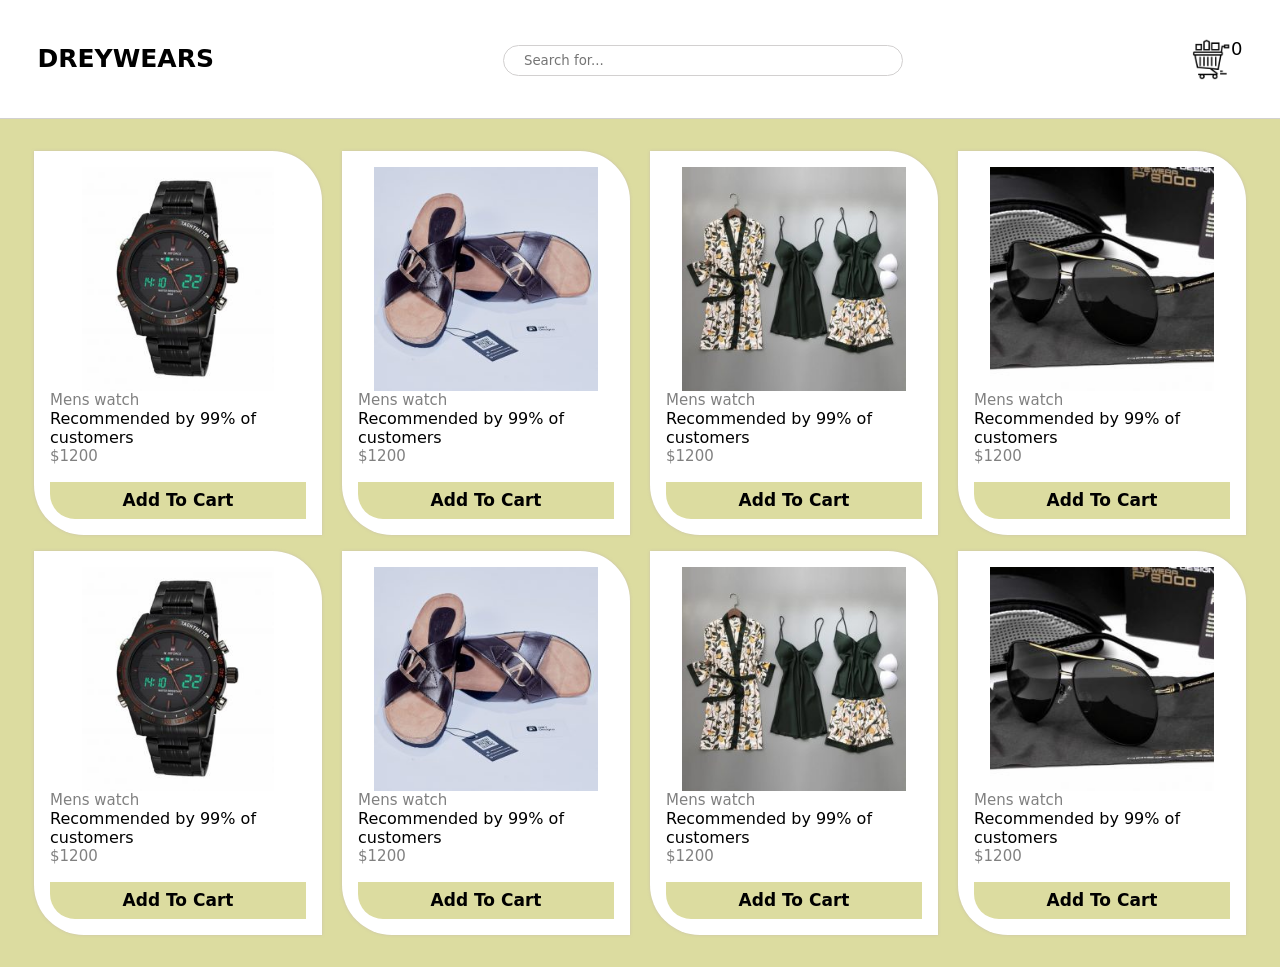
==== index.html @ 45174198 "new" ====
<!DOCTYPE html>
<html lang="en">
<head>
    <meta charset="UTF-8">
    <meta name="viewport" content="width=device-width, initial-scale=1.0">
    <title>Opivamp Store</title>
    <link rel="stylesheet" href="./style.css">
    <link rel="stylesheet" href="./all.min.css">
    <link rel="stylesheet" href="./aos.css">
</head>
<body>
    <header>
        <nav>
            <p class="logo">
                DREYWEARS
            </p>
            <div class="search-wrapper">
                <input type="text" name="input" id="input" placeholder="Search for...">
                <label for="input"><i class="fa-solid fa-magnifying-glass"></i></label>
            </div>
            <div class="cart-wrapper">
                <img src="./Images/home-icon-4 - Copy.png" alt="">
                <span id="cart-num">0</span>
            </div>
        </nav>
    </header>
    
    <div class="products"> </div>
   
    <script src="./aos.js"></script>
    <script src="./all.min.js"></script>
    <script src="./jquery.js"></script>
    <script src="./script.js"></script>
    <script>
        AOS.init({
    //   disable: 'mobile',
      duration: 1000,
      anchorPlacement: 'center-bottom'
    });
    </script>
</body>
</html>
---- style.css ----
*{
    padding: 0;
    margin: 0;
    box-sizing: border-box;
    font-family: system-ui, -apple-system, BlinkMacSystemFont, 'Segoe UI', Roboto, Oxygen, Ubuntu, Cantarell, 'Open Sans', 'Helvetica Neue', sans-serif;
}
body{
    position: relative;
}
nav{
    display: flex;
    justify-content: space-between;
    align-items: center;
    padding: 1.5em;
    border-bottom: 1px solid #d2d0d0;
    font-size: 25px;
    position: relative;
    @media (max-width:710px) {
        display: grid;
    }
    .logo{
        font-weight: 600;
    }
}
input{
    width: 25rem;
    padding: .5em 1.5em;
    border-radius: 20px;
    border:1px solid #d2d0d0;
    outline: none;
    @media (max-width:710px) {
        width: 80%;
        position: absolute;
        top: 5;
        margin: auto;
    }
}
.cart-wrapper{
    height: 1.7em;
    display: flex;
    span{
        font-size: 18px;
    }
    @media (max-width:710px) {
     position: absolute;
     top: 0;
     right: 0;
     margin-top: 1em;
    }
}
.products{    
    display: flex;
    flex-wrap: wrap;
    padding: 2em;
    gap: 1em;
    background: #dcdca0;
}
.over{
    position: absolute;
    color: black;
    text-align: center;
    display: none;
}
.product-wrapper{
    box-shadow: 0 0 3px 0 #bfb4b4a9;
    max-width: 18rem;
    min-width: 10rem;
    margin: auto;
    max-height: 45rem;
    background: white;
    padding: 1em;
    /* border-radius: 13px; */
    border-top-right-radius: 50px;
    border-bottom-left-radius: 50px;
}
.img{
    max-width: 14rem;
    max-height: 14em;
    margin-left: auto;
    margin-right: auto;
    display: block;
    @media (max-width:710px) {
        max-height: 10em;
        max-width: 10rem;
    }
}
.cart2{
    display: flex;
    justify-content: space-between;
    width: 14rem;
    align-items: center;
    height: 1.5rem;
    /* border: 1px solid; */
}
.none{
    display: none;
}
.btn{
    width: 4em;
    border-bottom-left-radius: 25px;
    border-top-right-radius: 25px;
    /* margin-top: 1rem; */
    font-size: 20px;
    height: 1.5em;
    padding: 0;
    margin-bottom: 1rem;
    background-color: #dcdca0 ;
}
.p{
    color: gray;
    font-size: 15px;
}
button{
    padding: .5em 1em ;
    width: 100%;
    border: none;
    background:#dcdca0;
    margin-top: 1em;
    font-size: 17px;
    font-weight: 600;
    /* border-radius: 5px; */
    border-bottom-left-radius: 25px;
}
table {
    width: 100%;
    border: 1px solid gold;
}
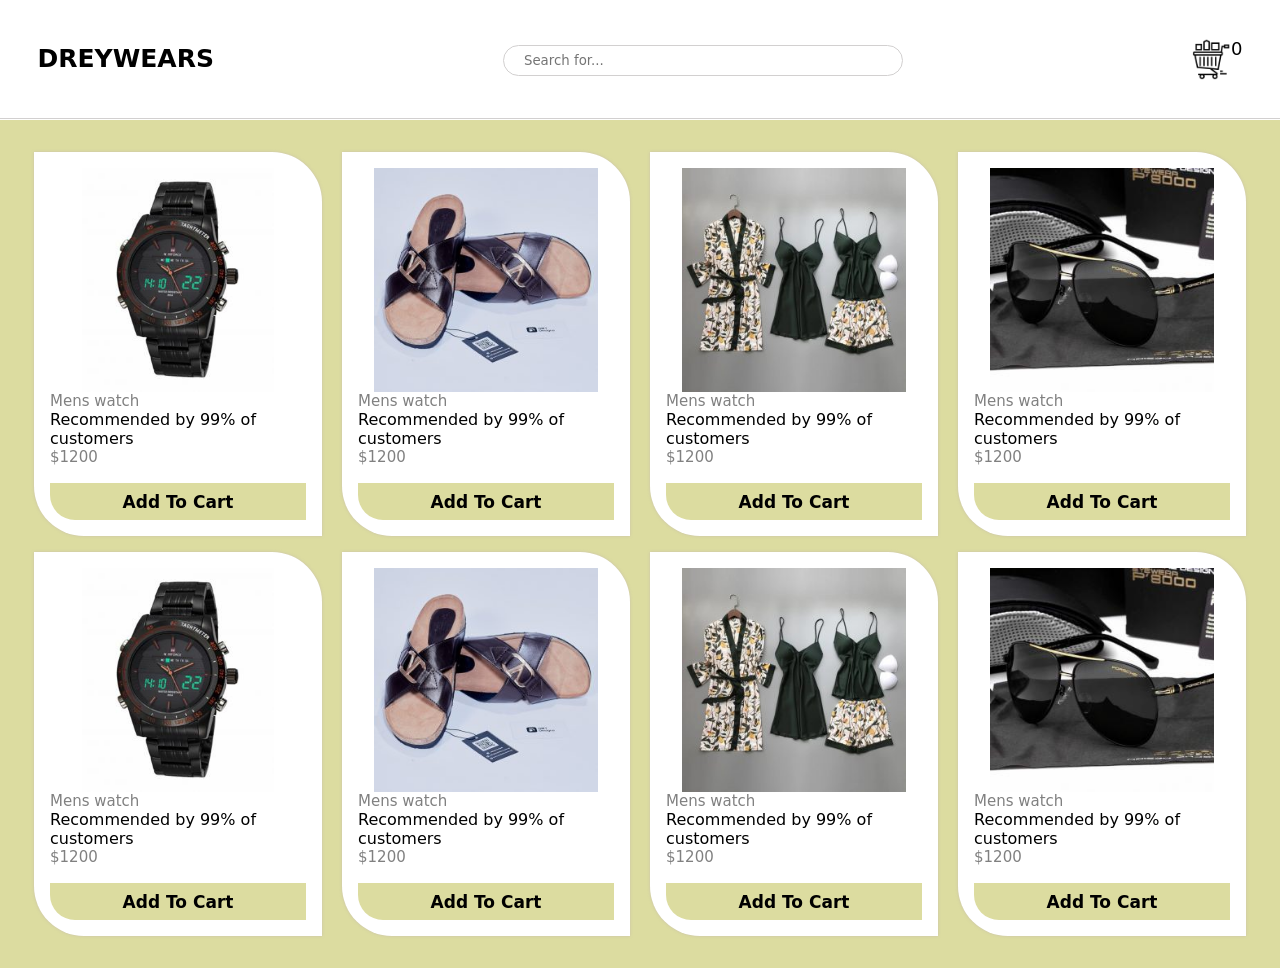
==== commit 088036d4: "new changes" ====
--- a/index.html
+++ b/index.html
@@ -1,5 +1,6 @@
 <!DOCTYPE html>
 <html lang="en">
+
 <head>
     <meta charset="UTF-8">
     <meta name="viewport" content="width=device-width, initial-scale=1.0">
@@ -8,35 +9,35 @@
     <link rel="stylesheet" href="./all.min.css">
     <link rel="stylesheet" href="./aos.css">
 </head>
+
 <body>
-    <header>
-        <nav>
-            <p class="logo">
-                DREYWEARS
-            </p>
-            <div class="search-wrapper">
-                <input type="text" name="input" id="input" placeholder="Search for...">
-                <label for="input"><i class="fa-solid fa-magnifying-glass"></i></label>
-            </div>
-            <div class="cart-wrapper">
-                <img src="./Images/home-icon-4 - Copy.png" alt="">
-                <span id="cart-num">0</span>
-            </div>
-        </nav>
-    </header>
-    
+    <nav>
+        <p class="logo">
+            DREYWEARS
+        </p>
+        <div class="search-wrapper">
+            <input type="text" name="input" id="input" placeholder="Search for...">
+            <label for="input"><i class="fa-solid fa-magnifying-glass"></i></label>
+        </div>
+        <div class="cart-wrapper">
+            <img src="./Images/home-icon-4 - Copy.png" alt="">
+            <span id="cart-num">0</span>
+        </div>
+    </nav>
+
     <div class="products"> </div>
-   
+
     <script src="./aos.js"></script>
     <script src="./all.min.js"></script>
     <script src="./jquery.js"></script>
     <script src="./script.js"></script>
     <script>
         AOS.init({
-    //   disable: 'mobile',
-      duration: 1000,
-      anchorPlacement: 'center-bottom'
-    });
+            //   disable: 'mobile',
+            duration: 1000,
+            anchorPlacement: 'center-bottom'
+        });
     </script>
 </body>
+
 </html>
--- a/style.css
+++ b/style.css
@@ -1,33 +1,46 @@
-*{
+* {
     padding: 0;
     margin: 0;
     box-sizing: border-box;
     font-family: system-ui, -apple-system, BlinkMacSystemFont, 'Segoe UI', Roboto, Oxygen, Ubuntu, Cantarell, 'Open Sans', 'Helvetica Neue', sans-serif;
 }
-body{
+
+body {
     position: relative;
+
 }
-nav{
+
+nav {
     display: flex;
     justify-content: space-between;
     align-items: center;
     padding: 1.5em;
     border-bottom: 1px solid #d2d0d0;
     font-size: 25px;
-    position: relative;
+    position: fixed;
+    top: 0;
+    left: 0;
+    width: 100%;
+    background-color: #ffff;
+    z-index: 1000;
+
+
     @media (max-width:710px) {
         display: grid;
     }
-    .logo{
+
+    .logo {
         font-weight: 600;
     }
 }
-input{
+
+input {
     width: 25rem;
     padding: .5em 1.5em;
     border-radius: 20px;
-    border:1px solid #d2d0d0;
+    border: 1px solid #d2d0d0;
     outline: none;
+
     @media (max-width:710px) {
         width: 80%;
         position: absolute;
@@ -35,33 +48,40 @@
         margin: auto;
     }
 }
-.cart-wrapper{
+
+.cart-wrapper {
     height: 1.7em;
     display: flex;
-    span{
+
+    span {
         font-size: 18px;
     }
+
     @media (max-width:710px) {
-     position: absolute;
-     top: 0;
-     right: 0;
-     margin-top: 1em;
+        position: absolute;
+        top: 0;
+        right: 0;
+        margin-top: 1em;
     }
 }
-.products{    
+
+.products {
     display: flex;
     flex-wrap: wrap;
     padding: 2em;
     gap: 1em;
     background: #dcdca0;
+    margin-top: 120px;
 }
-.over{
+
+.over {
     position: absolute;
     color: black;
     text-align: center;
     display: none;
 }
-.product-wrapper{
+
+.product-wrapper {
     box-shadow: 0 0 3px 0 #bfb4b4a9;
     max-width: 18rem;
     min-width: 10rem;
@@ -73,18 +93,21 @@
     border-top-right-radius: 50px;
     border-bottom-left-radius: 50px;
 }
-.img{
+
+.img {
     max-width: 14rem;
     max-height: 14em;
     margin-left: auto;
     margin-right: auto;
     display: block;
+
     @media (max-width:710px) {
         max-height: 10em;
         max-width: 10rem;
     }
 }
-.cart2{
+
+.cart2 {
     display: flex;
     justify-content: space-between;
     width: 14rem;
@@ -92,10 +115,12 @@
     height: 1.5rem;
     /* border: 1px solid; */
 }
-.none{
+
+.none {
     display: none;
 }
-.btn{
+
+.btn {
     width: 4em;
     border-bottom-left-radius: 25px;
     border-top-right-radius: 25px;
@@ -104,23 +129,26 @@
     height: 1.5em;
     padding: 0;
     margin-bottom: 1rem;
-    background-color: #dcdca0 ;
+    background-color: #dcdca0;
 }
-.p{
+
+.p {
     color: gray;
     font-size: 15px;
 }
-button{
-    padding: .5em 1em ;
+
+button {
+    padding: .5em 1em;
     width: 100%;
     border: none;
-    background:#dcdca0;
+    background: #dcdca0;
     margin-top: 1em;
     font-size: 17px;
     font-weight: 600;
     /* border-radius: 5px; */
     border-bottom-left-radius: 25px;
 }
+
 table {
     width: 100%;
     border: 1px solid gold;
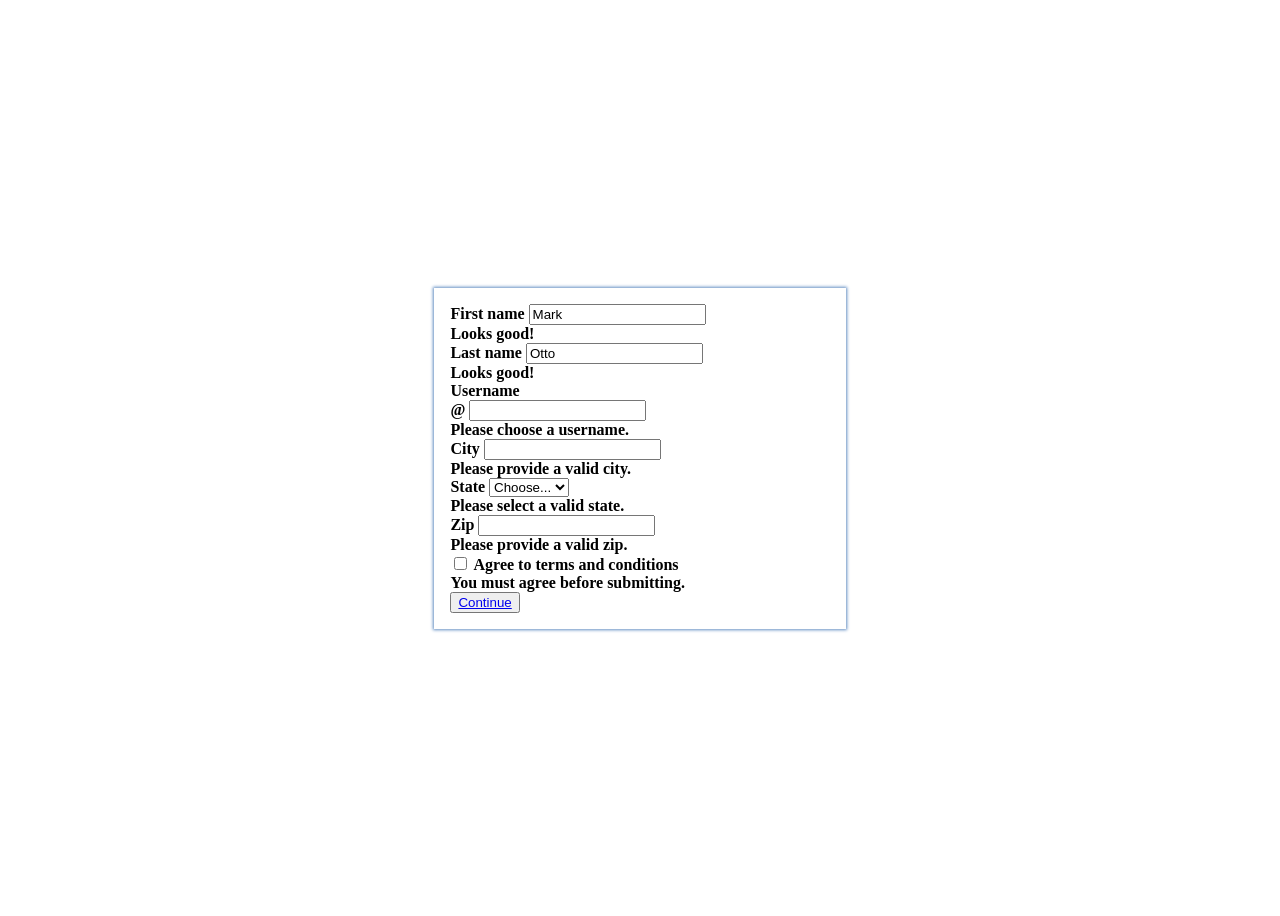
==== commit 8a064941: "re-designed the form" ====
--- a/index.html
+++ b/index.html
@@ -2,42 +2,70 @@
 <html lang="en">
 
 <head>
-    <meta charset="UTF-8">
-    <meta name="viewport" content="width=device-width, initial-scale=1.0">
-    <title>Opivamp Store</title>
-    <link rel="stylesheet" href="./style.css">
-    <link rel="stylesheet" href="./all.min.css">
-    <link rel="stylesheet" href="./aos.css">
+    <meta charset="UTF-8" />
+    <meta http-equiv="X-UA-Compatible" content="IE=edge" />
+    <meta name="viewport" content="width=device-width, initial-scale=1.0" />
+    <title>Document</title>
+    <link rel="stylesheet" href="bootstrap.min.css" />
+    <link rel="stylesheet" href="form.css">
 </head>
 
 <body>
-    <nav>
-        <p class="logo">
-            DREYWEARS
-        </p>
-        <div class="search-wrapper">
-            <input type="text" name="input" id="input" placeholder="Search for...">
-            <label for="input"><i class="fa-solid fa-magnifying-glass"></i></label>
+    <form class="row g-2 needs-validation container  m-auto" novalidate>
+        <div class="col-md-12">
+            <label for="validationCustom01" class="form-label">First name</label>
+            <input type="text" class="form-control" id="validationCustom01" value="Mark" required />
+            <div class="valid-feedback">Looks good!</div>
         </div>
-        <div class="cart-wrapper">
-            <img src="./Images/home-icon-4 - Copy.png" alt="">
-            <span id="cart-num">0</span>
+        <div class="col-md-12">
+            <label for="validationCustom02" class="form-label">Last name</label>
+            <input type="text" class="form-control" id="validationCustom02" value="Otto" required />
+            <div class="valid-feedback">Looks good!</div>
         </div>
-    </nav>
+        <div class="col-md-12">
+            <label for="validationCustomUsername" class="form-label">Username</label>
+            <div class="input-group">
+                <span class="input-group-text" id="inputGroupPrepend">@</span>
+                <input type="text" class="form-control" id="validationCustomUsername"
+                    aria-describedby="inputGroupPrepend" required />
+                <div class="invalid-feedback">Please choose a username.</div>
+            </div>
+        </div>
+        <div class="col-md-12">
+            <label for="validationCustom03" class="form-label">City</label>
+            <input type="text" class="form-control" id="validationCustom03" required />
+            <div class="invalid-feedback">Please provide a valid city.</div>
+        </div>
+        <div class="col-md-12">
+            <label for="validationCustom04" class="form-label">State</label>
+            <select class="form-select" id="validationCustom04" required>
+                <option selected disabled value="">Choose...</option>
+                <option>...</option>
+            </select>
+            <div class="invalid-feedback">Please select a valid state.</div>
+        </div>
+        <div class="col-md-12">
+            <label for="validationCustom05" class="form-label">Zip</label>
+            <input type="text" class="form-control" id="validationCustom05" required />
+            <div class="invalid-feedback">Please provide a valid zip.</div>
+        </div>
+        <div class="col-12">
+            <div class="form-check">
+                <input class="form-check-input" type="checkbox" value="" id="invalidCheck" required />
+                <label class="form-check-label" for="invalidCheck">
+                    Agree to terms and conditions
+                </label>
+                <div class="invalid-feedback">You must agree before submitting.</div>
+            </div>
+        </div>
+        <div class="col-12">
+            <button class="btn btn-primary m-auto" type="submit">
+                <a href="./home.html" class="text-white text-decoration-none">Continue</a>
+            </button>
+        </div>
+    </form>
 
-    <div class="products"> </div>
-
-    <script src="./aos.js"></script>
-    <script src="./all.min.js"></script>
-    <script src="./jquery.js"></script>
-    <script src="./script.js"></script>
-    <script>
-        AOS.init({
-            //   disable: 'mobile',
-            duration: 1000,
-            anchorPlacement: 'center-bottom'
-        });
-    </script>
+    <script src="./bootstrap.bundle.min.js"></script>
 </body>
 
 </html>
--- a/form.css
+++ b/form.css
@@ -0,0 +1,16 @@
+body {
+    display: flex;
+    justify-content: center;
+    align-items: center;
+    position: relative;
+    height: 100dvh;
+}
+
+form {
+    /* border: 1px solid black; */
+    width: 30% !important;
+    font-weight: 600;
+    font-size: medium;
+    box-shadow: 0 0 3px 1px #638ec3;
+    padding: 1em;
+}
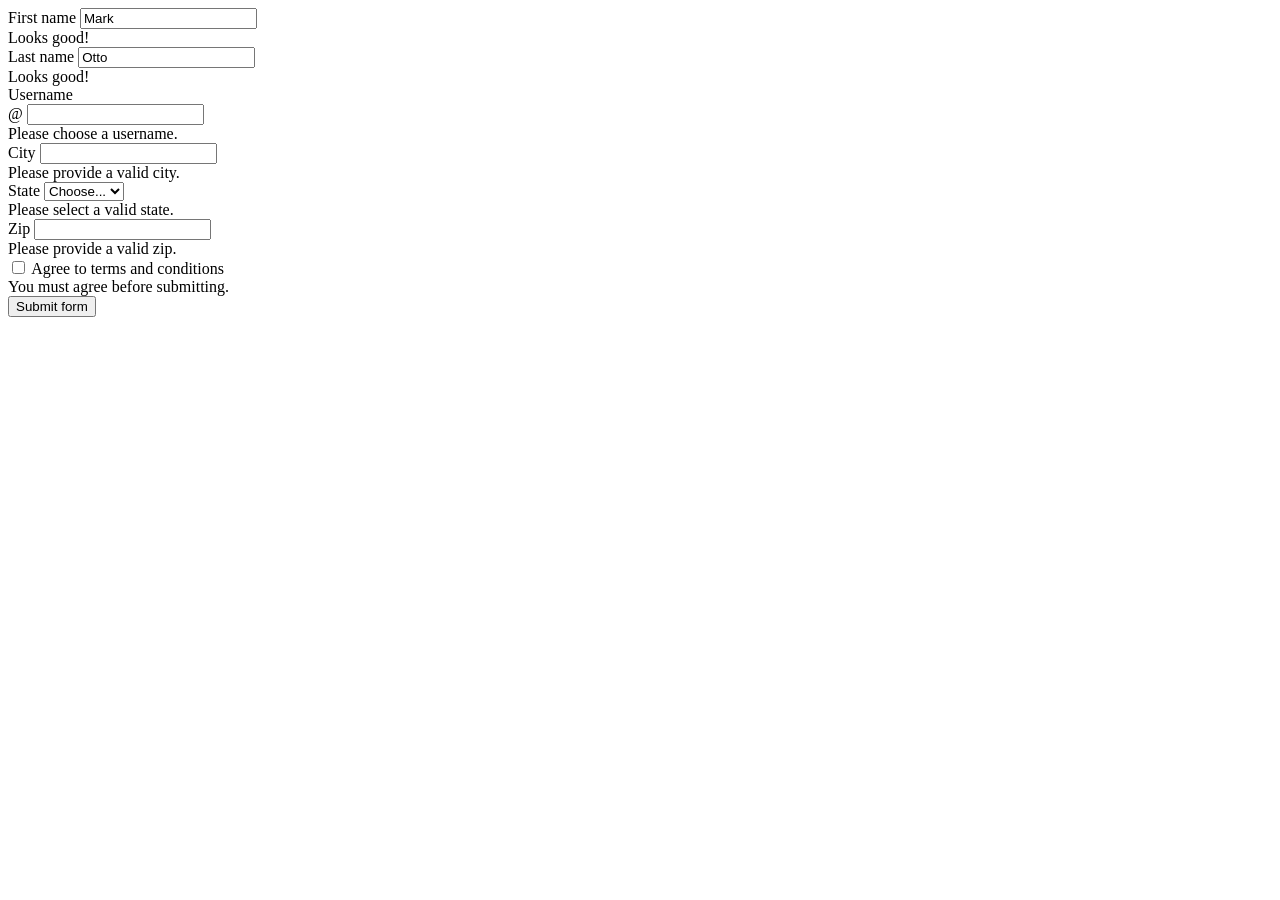
==== commit d1f4c139: "new indexd" ====
--- a/index.html
+++ b/index.html
@@ -1,71 +1,97 @@
 <!DOCTYPE html>
 <html lang="en">
-
-<head>
+  <head>
     <meta charset="UTF-8" />
     <meta http-equiv="X-UA-Compatible" content="IE=edge" />
     <meta name="viewport" content="width=device-width, initial-scale=1.0" />
     <title>Document</title>
-    <link rel="stylesheet" href="bootstrap.min.css" />
-    <link rel="stylesheet" href="form.css">
-</head>
-
-<body>
-    <form class="row g-2 needs-validation container  m-auto" novalidate>
-        <div class="col-md-12">
-            <label for="validationCustom01" class="form-label">First name</label>
-            <input type="text" class="form-control" id="validationCustom01" value="Mark" required />
-            <div class="valid-feedback">Looks good!</div>
+  </head>
+  <body>
+    <form class="row g-3 needs-validation" novalidate>
+      <div class="col-md-4">
+        <label for="validationCustom01" class="form-label">First name</label>
+        <input
+          type="text"
+          class="form-control"
+          id="validationCustom01"
+          value="Mark"
+          required
+        />
+        <div class="valid-feedback">Looks good!</div>
+      </div>
+      <div class="col-md-4">
+        <label for="validationCustom02" class="form-label">Last name</label>
+        <input
+          type="text"
+          class="form-control"
+          id="validationCustom02"
+          value="Otto"
+          required
+        />
+        <div class="valid-feedback">Looks good!</div>
+      </div>
+      <div class="col-md-4">
+        <label for="validationCustomUsername" class="form-label"
+          >Username</label
+        >
+        <div class="input-group">
+          <span class="input-group-text" id="inputGroupPrepend">@</span>
+          <input
+            type="text"
+            class="form-control"
+            id="validationCustomUsername"
+            aria-describedby="inputGroupPrepend"
+            required
+          />
+          <div class="invalid-feedback">Please choose a username.</div>
         </div>
-        <div class="col-md-12">
-            <label for="validationCustom02" class="form-label">Last name</label>
-            <input type="text" class="form-control" id="validationCustom02" value="Otto" required />
-            <div class="valid-feedback">Looks good!</div>
+      </div>
+      <div class="col-md-6">
+        <label for="validationCustom03" class="form-label">City</label>
+        <input
+          type="text"
+          class="form-control"
+          id="validationCustom03"
+          required
+        />
+        <div class="invalid-feedback">Please provide a valid city.</div>
+      </div>
+      <div class="col-md-3">
+        <label for="validationCustom04" class="form-label">State</label>
+        <select class="form-select" id="validationCustom04" required>
+          <option selected disabled value="">Choose...</option>
+          <option>...</option>
+        </select>
+        <div class="invalid-feedback">Please select a valid state.</div>
+      </div>
+      <div class="col-md-3">
+        <label for="validationCustom05" class="form-label">Zip</label>
+        <input
+          type="text"
+          class="form-control"
+          id="validationCustom05"
+          required
+        />
+        <div class="invalid-feedback">Please provide a valid zip.</div>
+      </div>
+      <div class="col-12">
+        <div class="form-check">
+          <input
+            class="form-check-input"
+            type="checkbox"
+            value=""
+            id="invalidCheck"
+            required
+          />
+          <label class="form-check-label" for="invalidCheck">
+            Agree to terms and conditions
+          </label>
+          <div class="invalid-feedback">You must agree before submitting.</div>
         </div>
-        <div class="col-md-12">
-            <label for="validationCustomUsername" class="form-label">Username</label>
-            <div class="input-group">
-                <span class="input-group-text" id="inputGroupPrepend">@</span>
-                <input type="text" class="form-control" id="validationCustomUsername"
-                    aria-describedby="inputGroupPrepend" required />
-                <div class="invalid-feedback">Please choose a username.</div>
-            </div>
-        </div>
-        <div class="col-md-12">
-            <label for="validationCustom03" class="form-label">City</label>
-            <input type="text" class="form-control" id="validationCustom03" required />
-            <div class="invalid-feedback">Please provide a valid city.</div>
-        </div>
-        <div class="col-md-12">
-            <label for="validationCustom04" class="form-label">State</label>
-            <select class="form-select" id="validationCustom04" required>
-                <option selected disabled value="">Choose...</option>
-                <option>...</option>
-            </select>
-            <div class="invalid-feedback">Please select a valid state.</div>
-        </div>
-        <div class="col-md-12">
-            <label for="validationCustom05" class="form-label">Zip</label>
-            <input type="text" class="form-control" id="validationCustom05" required />
-            <div class="invalid-feedback">Please provide a valid zip.</div>
-        </div>
-        <div class="col-12">
-            <div class="form-check">
-                <input class="form-check-input" type="checkbox" value="" id="invalidCheck" required />
-                <label class="form-check-label" for="invalidCheck">
-                    Agree to terms and conditions
-                </label>
-                <div class="invalid-feedback">You must agree before submitting.</div>
-            </div>
-        </div>
-        <div class="col-12">
-            <button class="btn btn-primary m-auto" type="submit">
-                <a href="./home.html" class="text-white text-decoration-none">Continue</a>
-            </button>
-        </div>
+      </div>
+      <div class="col-12">
+        <button class="btn btn-primary" type="submit">Submit form</button>
+      </div>
     </form>
-
-    <script src="./bootstrap.bundle.min.js"></script>
-</body>
-
-</html>+  </body>
+</html>
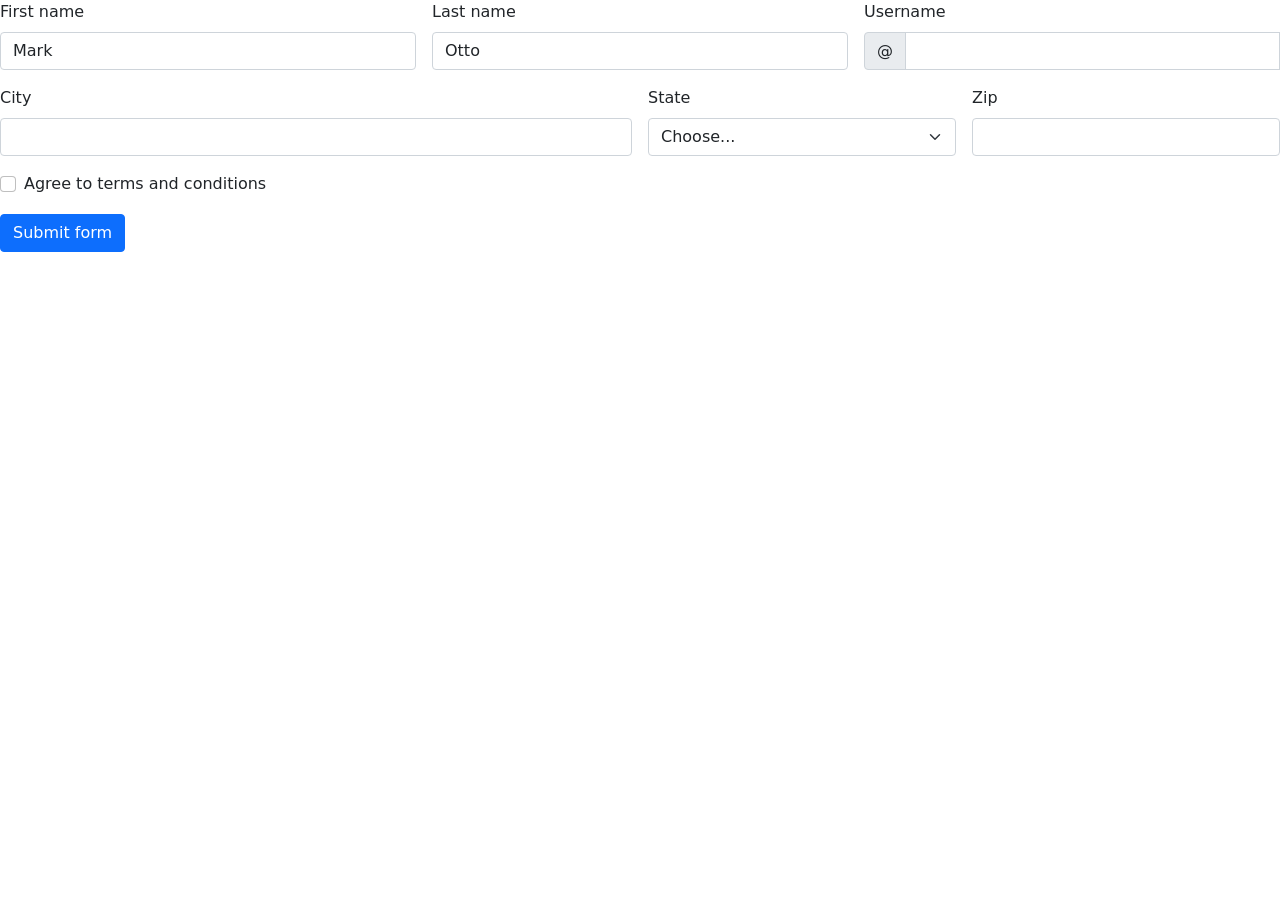
==== commit 3d11f3b8: "new ff" ====
--- a/index.html
+++ b/index.html
@@ -5,6 +5,7 @@
     <meta http-equiv="X-UA-Compatible" content="IE=edge" />
     <meta name="viewport" content="width=device-width, initial-scale=1.0" />
     <title>Document</title>
+    <link rel="stylesheet" href="bootstrap.min.css" />
   </head>
   <body>
     <form class="row g-3 needs-validation" novalidate>
@@ -93,5 +94,7 @@
         <button class="btn btn-primary" type="submit">Submit form</button>
       </div>
     </form>
+
+    <script src="./bootstrap.bundle.min.js"></script>
   </body>
 </html>
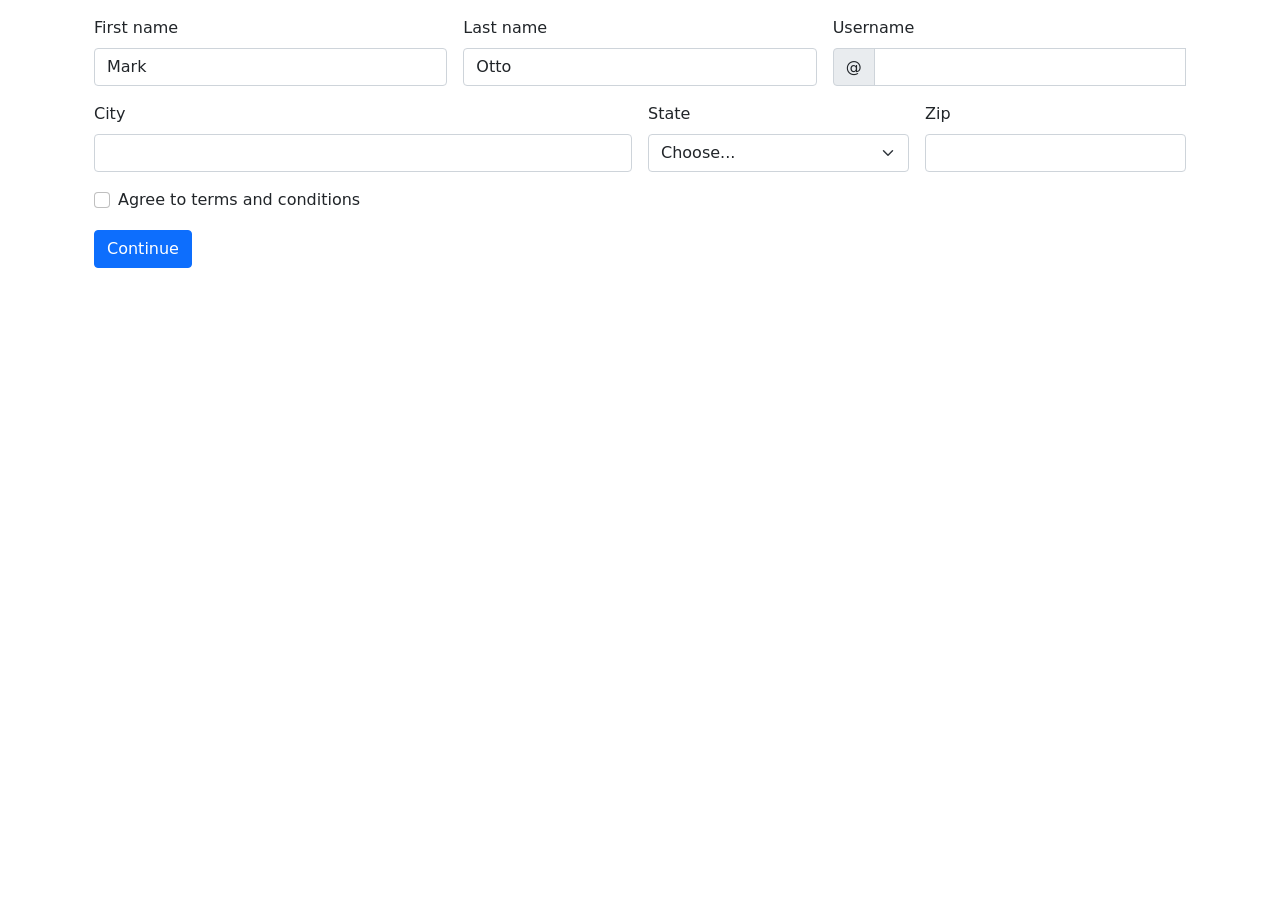
==== commit c26dfdee: "Form page" ====
--- a/index.html
+++ b/index.html
@@ -8,7 +8,7 @@
     <link rel="stylesheet" href="bootstrap.min.css" />
   </head>
   <body>
-    <form class="row g-3 needs-validation" novalidate>
+    <form class="row g-3 needs-validation container m-auto" novalidate>
       <div class="col-md-4">
         <label for="validationCustom01" class="form-label">First name</label>
         <input
@@ -91,7 +91,11 @@
         </div>
       </div>
       <div class="col-12">
-        <button class="btn btn-primary" type="submit">Submit form</button>
+        <button class="btn btn-primary m-auto" type="submit">
+          <a href="./home.html" class="text-white text-decoration-none"
+            >Continue</a
+          >
+        </button>
       </div>
     </form>
 
